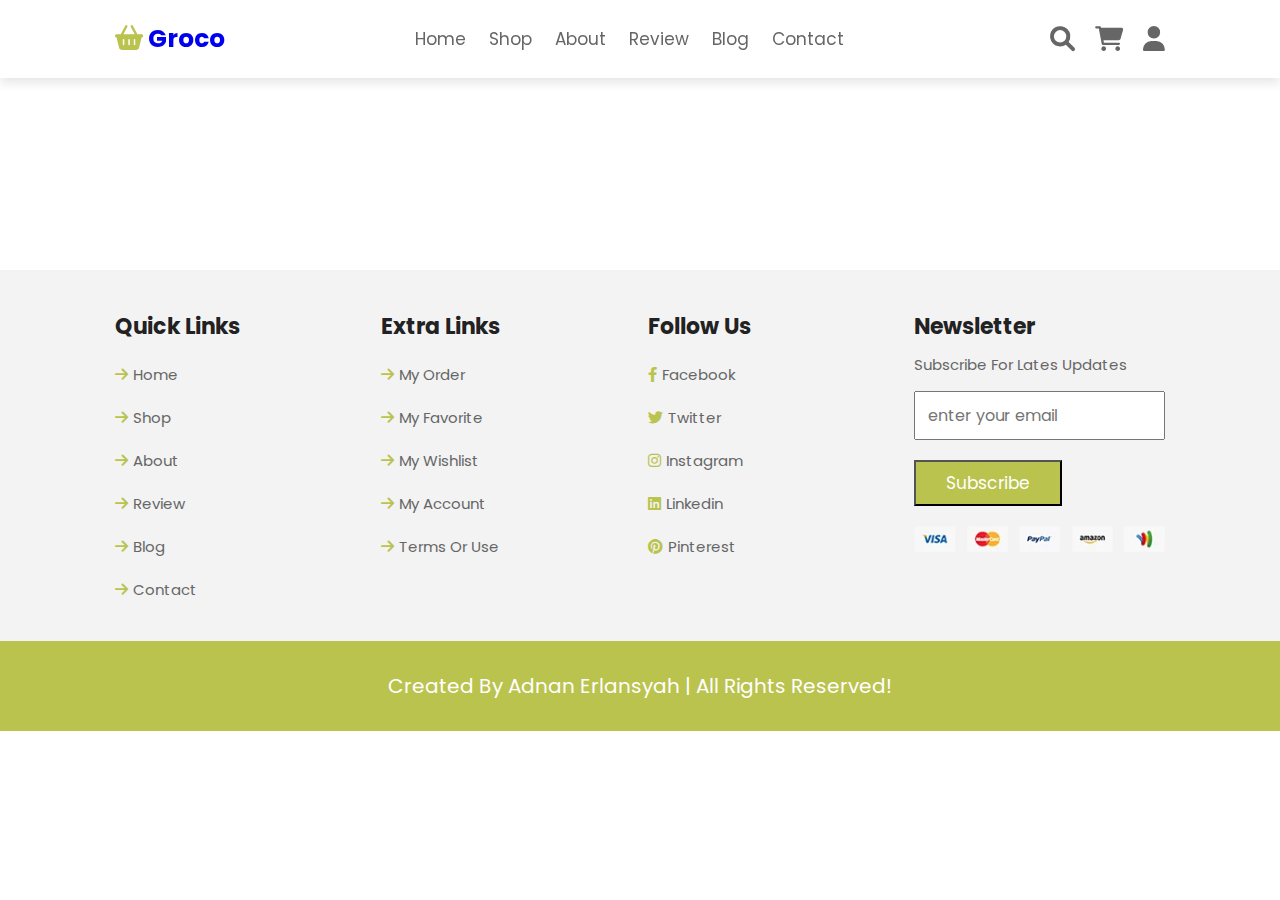
==== foodwebsite2/about.html @ fff57b1a "two themes of webfood" ====
<!DOCTYPE html>
<html lang="en">
<head>
	<meta charset="UTF-8">
	<meta name="viewport" content="width=device-width, initial-scale=1.0">
	<title>about</title>

	<!-- link stylesheet -->
	<link rel="stylesheet" href="css/style.css">

	<!-- font awesome cdn link -->
	<link rel="stylesheet" href="https://cdnjs.cloudflare.com/ajax/libs/font-awesome/6.0.0-beta2/css/all.min.css">


</head>
<body>
	

<!-- header section starts -->

<header class="header">
	<a href="home.html" class="logo"><i class="fas fa-shopping-basket"></i>groco</a>

    <nav class="navbar">
    	<a href="home.html">home</a>
    	<a href="shop.html">shop</a>
    	<a href="about.html">about</a>
    	<a href="review.html">review</a>
    	<a href="blog.html">blog</a>
    	<a href="contact.html">contact</a>
    </nav>

    <div class="icons">
    	<div class="fas fa-bars" id="menu-btn"></div>
    	<div class="fas fa-search" id="search-btn"></div>
    	<div class="fas fa-shopping-cart" id="cart-btn"></div>
    	<div class="fas fa-user" id="login-btn"></div>
    </div>

    <form action="" class="search-form">
    	<input type="text" placeholder="search here..." class="search" id="search-box">
    	<label for="search-box" class="fas fa-search"></label>
    </form>

    <div class="shopping-cart">
    	<div class="box">
    		<i class="fas fa-times"></i>
    		<img src="image/cart-1.jpg" alt="">
    		<div class="content">
    			<h3>organic food</h3>
    			<span class="quantity">1</span>
    			<span class="multiply">x</span>
    			<span class="price">$18.99</span>
    		</div>
    	</div>
    	<div class="box">
    		<i class="fas fa-times"></i>
    		<img src="image/cart-2.jpg" alt="">
    		<div class="content">
    			<h3>organic food</h3>
    			<span class="quantity">1</span>
    			<span class="multiply">x</span>
    			<span class="price">$18.99</span>
    		</div>
    	</div>
    	<div class="box">
    		<i class="fas fa-times"></i>
    		<img src="image/cart-3.jpg" alt="">
    		<div class="content">
    			<h3>organic food</h3>
    			<span class="quantity">1</span>
    			<span class="multiply">x</span>
    			<span class="price">$18.99</span>
    		</div>
    	</div>
    	<h3 class="total">total : <span>56.97</span></h3>
    	<a href="#" class="btn">checkout cart</a>
    </div>

    <form action="" class="login-form">
    	<h3>login form</h3>
    	<input type="email" placeholder="enter your email" class="box">
    	<input type="password" placeholder="enter your password" class="box">
    	<div class="remember">
    		<input type="checkbox" name="" id="remember-me">
    		<label for="remember-me">remember me</label>
    	</div>
    	<input type="submit" value="login now" class="btn">
    	<p>forget password? <a href="#">click here</a></p>
    	<p>don't have an account? <a href="#">create one</a></p>
    </form>

</header>

<!-- header section ends -->











<div class="space"></div>


<!-- footer section starts  -->

<section class="footer">
	<div class="box-container">
		
  		<div class="box">
  			<h3>quick links</h3>
	    	<a href="home.html"><i class="fas fa-arrow-right"></i>home</a>
	    	<a href="shop.html"><i class="fas fa-arrow-right"></i>shop</a>
	    	<a href="about.html"><i class="fas fa-arrow-right"></i>about</a>
	    	<a href="review.html"><i class="fas fa-arrow-right"></i>review</a>
	    	<a href="blog.html"><i class="fas fa-arrow-right"></i>blog</a>
	    	<a href="contact.html"><i class="fas fa-arrow-right"></i>contact</a>
  		</div>

  		<div class="box">
  			<h3>extra links</h3>
  			<a href="#"><i class="fas fa-arrow-right"></i>my order</a>
  			<a href="#"><i class="fas fa-arrow-right"></i>my favorite</a>
  			<a href="#"><i class="fas fa-arrow-right"></i>my wishlist</a>
  			<a href="#"><i class="fas fa-arrow-right"></i>my account</a>
  			<a href="#"><i class="fas fa-arrow-right"></i>terms or use</a>
  		</div>

  		<div class="box">
  			<h3>follow us</h3>
  			<a href="#"><i class="fab fa-facebook-f"></i>facebook</a>
  			<a href="#"><i class="fab fa-twitter"></i>twitter</a>
  			<a href="#"><i class="fab fa-instagram"></i>instagram</a>
  			<a href="#"><i class="fab fa-linkedin"></i>linkedin</a>
  			<a href="#"><i class="fab fa-pinterest"></i>pinterest</a>
  		</div>

  		<div class="box">
  			<h3>newsletter</h3>
  			<p>subscribe for lates updates</p>
  			
  			<form action="">
  				<input type="email" placeholder="enter your email" name="" id="">
  				<input type="submit" value="subscribe" class="btn">
  			</form>
  			<img src="image/payment.png" class="payment" alt="">
  		</div>

  		

	</div>
</section>

<section class="credit">
	created by adnan erlansyah | all rights reserved!
</section>

<!-- footer section ends  -->

<script src="js/script.js"></script>	

</body>
</html>
---- foodwebsite2/css/style.css ----
@import url("https://fonts.googleapis.com/css2?family=Poppins:wght@200;300;400;500;600&display=swap");
* {
  margin: 0;
  padding: 0;
  font-family: 'Poppins', sans-serif;
  box-sizing: border-box;
  outline: none;
  text-decoration: none;
  text-transform: capitalize;
  transition: .2s linear; }

html {
  font-size: 62.5%;
  overflow-x: hidden;
  scroll-behavior: smooth; }

section {
  padding: 3rem 9%; }

.heading {
  background: url(../image/heading-bg.jpg) no-repeat;
  background-size: cover;
  background-position: center;
  text-align: center;
  padding-top: 12rem;
  padding-bottom: 8rem; }
  .heading h1 {
    color: #222;
    font-size: 4rem; }
  .heading p {
    padding-top: 1rem;
    font-size: 2rem;
    color: #666; }
    .heading p a {
      color: #222;
      padding-right: .5rem; }
      .heading p a:hover {
        color: #bac34e; }

.title {
  display: flex;
  align-items: center;
  font-size: 2.5rem;
  margin-bottom: 3rem;
  padding: 1.2rem 0;
  border-bottom: 0.1rem solid rgba(0, 0, 0, 0.1);
  color: #222; }
  .title span {
    color: #bac34e;
    padding-left: .5rem; }
  .title a {
    margin-left: auto;
    color: #666;
    font-size: 1.5rem; }
    .title a:hover {
      color: #bac34e; }

.btn {
  margin-top: 1rem;
  display: inline-block;
  padding: .8rem 3rem;
  background: #bac34e;
  color: #fff;
  font-size: 1.7rem;
  cursor: pointer; }
  .btn:hover {
    background: #222; }

.header {
  position: fixed;
  top: 0;
  left: 0;
  right: 0;
  z-index: 1000;
  background: #fff;
  box-shadow: 0 0.5rem 1rem rgba(0, 0, 0, 0.1);
  display: flex;
  align-items: center;
  justify-content: space-between;
  padding: 2rem 9%; }
  .header .logo {
    font-size: 2.5rem;
    font-weight: bolder; }
    .header .logo i {
      color: #bac34e;
      padding-right: .5rem; }
  .header .navbar a {
    font-size: 1.7rem;
    color: #666;
    margin: 0 1rem; }
    .header .navbar a:hover {
      color: #bac34e; }
  .header .icons div {
    font-size: 2.5rem;
    margin-left: 1.7rem;
    cursor: pointer;
    color: #666; }
    .header .icons div:hover {
      color: #bac34e; }
  .header .search-form {
    position: absolute;
    top: -115%;
    right: 2rem;
    width: 50rem;
    height: 5.5rem;
    border-radius: .5rem;
    display: flex;
    align-items: center;
    box-shadow: 0 0.5rem 1rem rgba(0, 0, 0, 0.1);
    background: #fff; }
    .header .search-form.active {
      top: 115%; }
    .header .search-form input {
      height: 100%;
      width: 100%;
      padding: 0 1.2rem;
      font-size: 1.6rem;
      color: #222;
      border: none;
      text-transform: none; }
    .header .search-form label {
      font-size: 2.5rem;
      margin-right: 1.7rem;
      cursor: pointer;
      color: #666; }
      .header .search-form label:hover {
        color: #bac34e; }
  .header .shopping-cart {
    position: absolute;
    top: 115%;
    right: -105%;
    background: #fff;
    border-radius: .5rem;
    box-shadow: 0 0.5rem 1rem rgba(0, 0, 0, 0.1);
    width: 35rem;
    padding: 2rem; }
    .header .shopping-cart.active {
      right: 2rem;
      transition: .4s linear; }
    .header .shopping-cart .box {
      display: flex;
      align-items: center;
      gap: 1.5rem;
      margin-bottom: 1.5rem;
      position: relative; }
      .header .shopping-cart .box .fa-times {
        position: absolute;
        top: 50%;
        right: 2rem;
        transform: translateY(-50%);
        font-size: 2rem;
        color: #666;
        cursor: pointer; }
        .header .shopping-cart .box .fa-times:hover {
          color: #bac34e; }
      .header .shopping-cart .box img {
        height: 10rem; }
      .header .shopping-cart .box .content h3 {
        font-size: 1.7rem;
        padding-bottom: .5rem;
        color: #222; }
      .header .shopping-cart .box .content span {
        font-size: 1.5rem;
        color: #666; }
        .header .shopping-cart .box .content span.multiply {
          margin: 0 .5rem; }
    .header .shopping-cart .total {
      color: #666;
      text-align: center;
      font-size: 2.2rem; }
      .header .shopping-cart .total span {
        color: #222; }
    .header .shopping-cart .btn {
      text-align: center;
      width: 100%; }
  .header .login-form {
    position: absolute;
    top: 115%;
    right: -105%;
    background: #fff;
    border-radius: .5rem;
    box-shadow: 0 0.5rem 1rem rgba(0, 0, 0, 0.1);
    width: 35rem;
    padding: 2rem; }
    .header .login-form.active {
      right: 2rem;
      transition: .5s linear; }
    .header .login-form h3 {
      color: #222;
      text-transform: uppercase;
      font-size: 2.2rem;
      text-align: center;
      margin-bottom: 0.7rem; }
    .header .login-form .box {
      margin: .7rem 0;
      border: 0.1rem solid rgba(0, 0, 0, 0.1);
      padding: 1rem 1.2rem;
      font-size: 1.5rem;
      color: #222;
      text-transform: none;
      width: 100%; }
    .header .login-form .remember {
      display: flex;
      align-items: center;
      gap: .5rem;
      margin: .7rem 0; }
      .header .login-form .remember label {
        font-size: 1.5rem;
        color: #666;
        cursor: pointer; }
    .header .login-form .btn {
      margin: 1rem 0;
      width: 100%;
      text-align: center; }
    .header .login-form p {
      color: #666;
      padding-top: .7rem;
      font-size: 1.4rem; }
      .header .login-form p a {
        color: #bac34e; }
        .header .login-form p a:hover {
          text-decoration: underline; }

#menu-btn {
  display: none; }

@keyframes fadeLeft {
  0% {
    transform: translateX(-5rem);
    opacity: 0; } }
@keyframes fadeUp {
  0% {
    transform: scale(0.5);
    opacity: 0; } }
.home {
  padding-top: 14rem;
  background: url(../image/home-bg.jpg) no-repeat;
  background-size: cover;
  background-position: center;
  position: relative; }
  .home .slides-container .slide {
    display: flex;
    align-items: center;
    flex-wrap: wrap;
    gap: 1.5rem;
    display: none; }
    .home .slides-container .slide.active {
      display: flex; }
    .home .slides-container .slide .content {
      flex: 1 1 40rem;
      animation: fadeLeft .4s linear .4s backwards; }
      .home .slides-container .slide .content span {
        color: #666;
        font-size: 2.5rem; }
      .home .slides-container .slide .content h3 {
        font-size: 6rem;
        color: #222;
        padding: .5rem 0; }
    .home .slides-container .slide .image {
      flex: 1 1 40rem;
      margin: 3rem 0; }
      .home .slides-container .slide .image img {
        width: 100%;
        animation: fadeUp .4s  linear; }
  .home #next-slide,
  .home #prev-slide {
    position: absolute;
    top: 50%;
    transform: translateY(-50%);
    height: 5rem;
    width: 5rem;
    line-height: 5rem;
    box-shadow: 0 0.5rem 1rem rgba(0, 0, 0, 0.1);
    text-align: center;
    background: #fff;
    font-size: 3rem;
    cursor: pointer; }
    .home #next-slide:hover,
    .home #prev-slide:hover {
      background: #bac34e;
      color: #fff; }
  .home #prev-slide {
    left: 2rem; }
  .home #next-slide {
    right: 2rem; }

.banner-container {
  display: grid;
  grid-template-columns: repeat(auto-fit, minmax(32rem, 1fr));
  gap: 1.5rem; }
  .banner-container .banner {
    position: relative;
    height: 25rem;
    overflow: hidden; }
    .banner-container .banner:hover img {
      transform: scale(1.2); }
    .banner-container .banner img {
      height: 100%;
      width: 100%;
      object-fit: cover; }
    .banner-container .banner .content {
      position: absolute;
      top: 50%;
      left: 2rem;
      transform: translateY(-50%); }
    .banner-container .banner span {
      color: #666;
      font-size: 1.5rem; }
    .banner-container .banner h3 {
      font-size: 2em;
      padding-top: .5rem;
      color: #222; }
    .banner-container .banner .btn {
      padding: .8rem 2.5rem; }

.category .box-container {
  display: grid;
  grid-template-columns: repeat(auto-fit, minmax(16rem, 1fr));
  gap: 1.5rem;
  padding: 4rem 0; }
  .category .box-container .box {
    text-align: center; }
    .category .box-container .box img {
      height: 15rem; }
    .category .box-container .box h3 {
      font-size: 2rem;
      margin: 1rem 0;
      color: #666; }
    .category .box-container .box:hover h3 {
      color: #bac34e; }

.products .box-container {
  display: grid;
  grid-template-columns: repeat(auto-fit, minmax(30rem, 1fr));
  gap: 1.5rem; }
  .products .box-container .box {
    position: relative;
    background: #f3f3f3;
    text-align: center;
    overflow: hidden; }
    .products .box-container .box:hover .icons {
      top: 0; }
    .products .box-container .box .icons {
      position: absolute;
      top: -105%;
      left: 0;
      height: 30rem;
      width: 100%;
      display: flex;
      align-items: center;
      justify-content: center;
      background: rgba(243, 243, 243, 0.8);
      gap: 1rem; }
      .products .box-container .box .icons a {
        font-size: 2rem;
        height: 5rem;
        width: 5rem;
        line-height: 5rem;
        background: #fff;
        color: #666;
        box-shadow: 0 0.5rem 1rem rgba(0, 0, 0, 0.1); }
        .products .box-container .box .icons a:hover {
          background: #bac34e;
          color: #fff; }
    .products .box-container .box .image {
      height: 30rem;
      width: 100%;
      overflow: hidden; }
      .products .box-container .box .image img {
        height: 100%;
        width: 100%;
        object-fit: cover; }
    .products .box-container .box .content {
      padding: 1.5rem; }
      .products .box-container .box .content h3 {
        font-size: 2rem;
        color: #222; }
      .products .box-container .box .content .price {
        font-size: 2rem;
        color: #222;
        padding: 1rem 0; }
      .products .box-container .box .content .stars i {
        font-size: 1.7rem;
        color: #bac34e; }

.space {
  min-height: 30vh; }

.footer {
  background: #f3f3f3; }
  .footer .box-container {
    display: grid;
    grid-template-columns: repeat(auto-fit, minmax(25rem, 1fr));
    gap: 1.5rem; }
    .footer .box-container .box h3 {
      font-size: 2.2rem;
      color: #222;
      padding: 1rem 0; }
    .footer .box-container .box p {
      font-size: 1.5rem;
      color: #666;
      padding-bottom: .5rem; }
    .footer .box-container .box a {
      font-size: 1.5rem;
      color: #666;
      padding: 1rem 0;
      display: block; }
      .footer .box-container .box a:hover {
        color: #bac34e; }
        .footer .box-container .box a:hover i {
          padding-right: 2rem; }
      .footer .box-container .box a i {
        padding-right: .5rem;
        color: #bac34e; }
    .footer .box-container .box form input[type="email"] {
      width: 100%;
      padding: 1rem 1.2rem;
      font-size: 1.6rem;
      color: #222;
      margin: 1rem 0;
      text-transform: none; }
    .footer .box-container .box .payment {
      width: 100%;
      margin-top: 2rem; }

.credit {
  text-align: center;
  background: #bac34e;
  color: #fff;
  font-size: 2rem; }

@media (max-width: 991px) {
  html {
    font-size: 55%; }

  .header {
    padding: 2rem; }

  section {
    padding: 3rem 2rem; }

  .home #next-slide,
  .home #prev-slide {
    transform: translateY(0);
    top: 88%; }

  .home #prev-slide {
    left: auto;
    right: 8rem; } }
@media (max-width: 768px) {
  #menu-btn {
    display: inline-block; }

  .header .search-form {
    width: 100%;
    right: 0;
    border-radius: 0; }
    .header .search-form.active {
      top: 99%;
      border-top: 0.1rem solid rgba(0, 0, 0, 0.1);
      border-bottom: 0.1rem solid rgba(0, 0, 0, 0.1); }
  .header .navbar {
    position: absolute;
    top: 99%;
    left: 0;
    right: 0;
    background: #fff;
    border-top: 0.1rem solid rgba(0, 0, 0, 0.1);
    border-bottom: 0.1rem solid rgba(0, 0, 0, 0.1);
    clip-path: polygon(0 0, 100% 0, 100% 0, 0 0); }
    .header .navbar.active {
      clip-path: polygon(0 0, 100% 0, 100% 100%, 0% 100%); }
    .header .navbar a {
      margin: 1.5rem;
      padding: 1.5rem;
      background: #f3f3f3;
      font-size: 2rem;
      display: block; } }
@media (max-width: 450px) {
  html {
    font-size: 55%; }

  .home .slides-container .slide .content h3 {
    font-size: 5rem; } }

/*# sourceMappingURL=style.css.map */
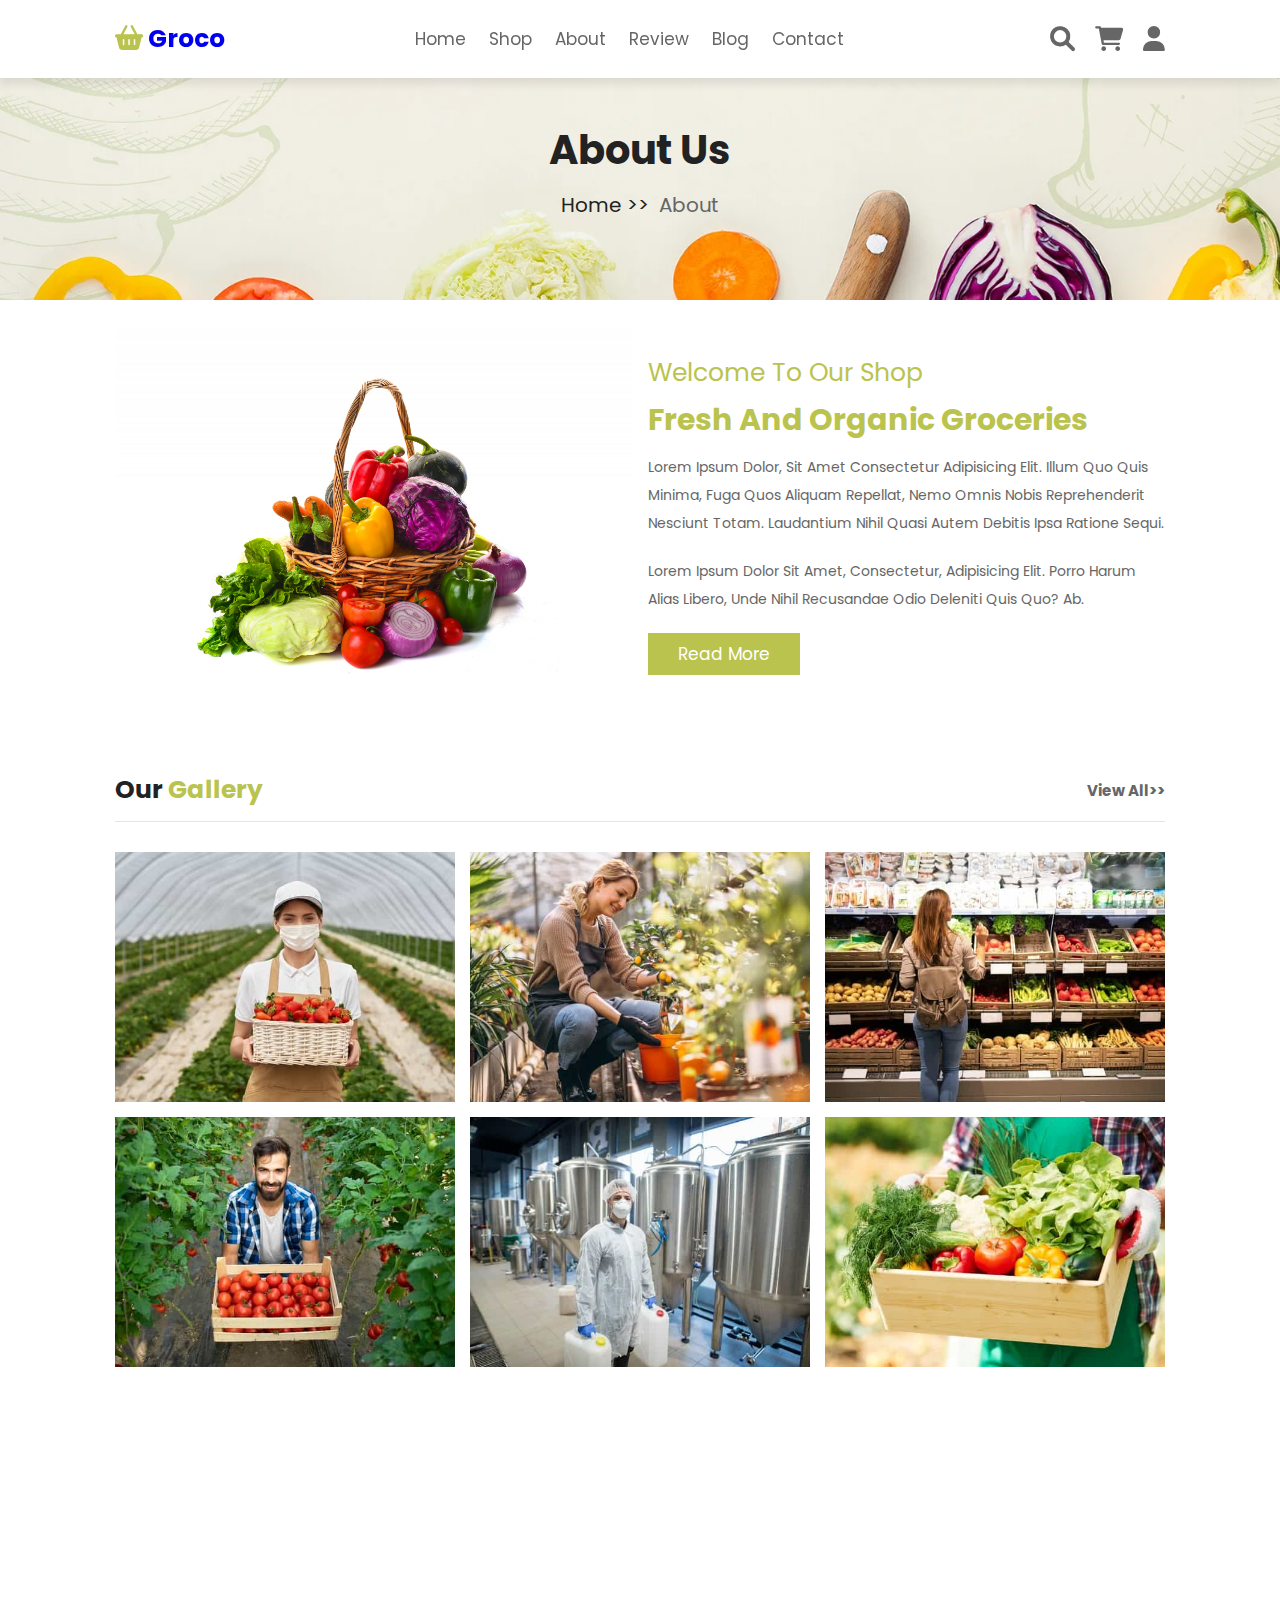
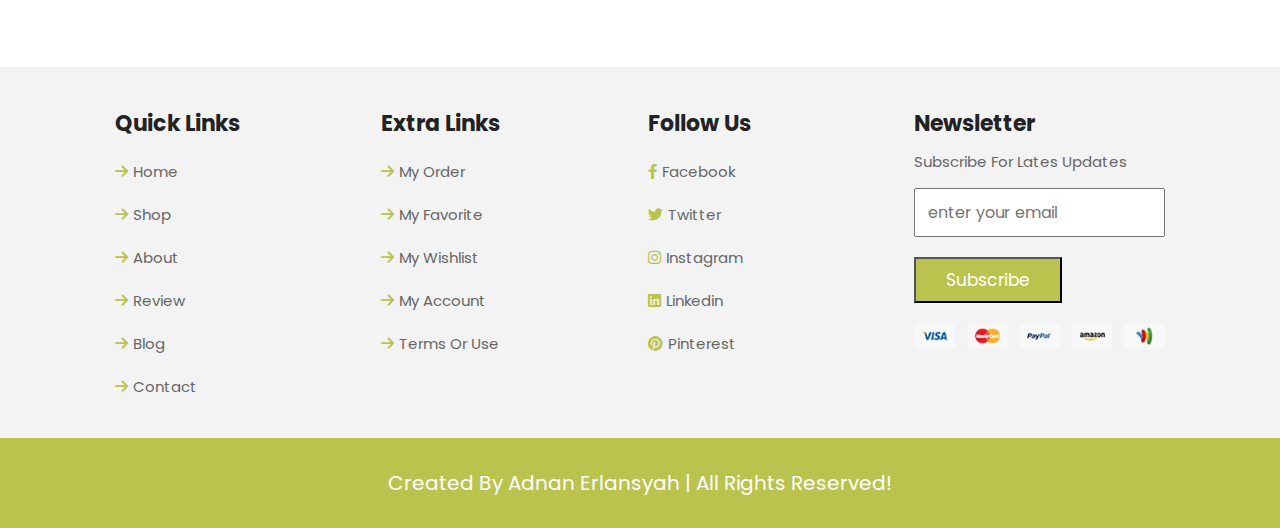
==== commit 8f9e6468: "update" ====
--- a/foodwebsite2/about.html
+++ b/foodwebsite2/about.html
@@ -1,168 +1,254 @@
-<!DOCTYPE html>
-<html lang="en">
-<head>
-	<meta charset="UTF-8">
-	<meta name="viewport" content="width=device-width, initial-scale=1.0">
-	<title>about</title>
-
-	<!-- link stylesheet -->
-	<link rel="stylesheet" href="css/style.css">
-
-	<!-- font awesome cdn link -->
-	<link rel="stylesheet" href="https://cdnjs.cloudflare.com/ajax/libs/font-awesome/6.0.0-beta2/css/all.min.css">
-
-
-</head>
-<body>
-	
-
-<!-- header section starts -->
-
-<header class="header">
-	<a href="home.html" class="logo"><i class="fas fa-shopping-basket"></i>groco</a>
-
-    <nav class="navbar">
-    	<a href="home.html">home</a>
-    	<a href="shop.html">shop</a>
-    	<a href="about.html">about</a>
-    	<a href="review.html">review</a>
-    	<a href="blog.html">blog</a>
-    	<a href="contact.html">contact</a>
-    </nav>
-
-    <div class="icons">
-    	<div class="fas fa-bars" id="menu-btn"></div>
-    	<div class="fas fa-search" id="search-btn"></div>
-    	<div class="fas fa-shopping-cart" id="cart-btn"></div>
-    	<div class="fas fa-user" id="login-btn"></div>
-    </div>
-
-    <form action="" class="search-form">
-    	<input type="text" placeholder="search here..." class="search" id="search-box">
-    	<label for="search-box" class="fas fa-search"></label>
-    </form>
-
-    <div class="shopping-cart">
-    	<div class="box">
-    		<i class="fas fa-times"></i>
-    		<img src="image/cart-1.jpg" alt="">
-    		<div class="content">
-    			<h3>organic food</h3>
-    			<span class="quantity">1</span>
-    			<span class="multiply">x</span>
-    			<span class="price">$18.99</span>
-    		</div>
-    	</div>
-    	<div class="box">
-    		<i class="fas fa-times"></i>
-    		<img src="image/cart-2.jpg" alt="">
-    		<div class="content">
-    			<h3>organic food</h3>
-    			<span class="quantity">1</span>
-    			<span class="multiply">x</span>
-    			<span class="price">$18.99</span>
-    		</div>
-    	</div>
-    	<div class="box">
-    		<i class="fas fa-times"></i>
-    		<img src="image/cart-3.jpg" alt="">
-    		<div class="content">
-    			<h3>organic food</h3>
-    			<span class="quantity">1</span>
-    			<span class="multiply">x</span>
-    			<span class="price">$18.99</span>
-    		</div>
-    	</div>
-    	<h3 class="total">total : <span>56.97</span></h3>
-    	<a href="#" class="btn">checkout cart</a>
-    </div>
-
-    <form action="" class="login-form">
-    	<h3>login form</h3>
-    	<input type="email" placeholder="enter your email" class="box">
-    	<input type="password" placeholder="enter your password" class="box">
-    	<div class="remember">
-    		<input type="checkbox" name="" id="remember-me">
-    		<label for="remember-me">remember me</label>
-    	</div>
-    	<input type="submit" value="login now" class="btn">
-    	<p>forget password? <a href="#">click here</a></p>
-    	<p>don't have an account? <a href="#">create one</a></p>
-    </form>
-
-</header>
-
-<!-- header section ends -->
-
-
-
-
-
-
-
-
-
-
-
-<div class="space"></div>
-
-
-<!-- footer section starts  -->
-
-<section class="footer">
-	<div class="box-container">
-		
-  		<div class="box">
-  			<h3>quick links</h3>
-	    	<a href="home.html"><i class="fas fa-arrow-right"></i>home</a>
-	    	<a href="shop.html"><i class="fas fa-arrow-right"></i>shop</a>
-	    	<a href="about.html"><i class="fas fa-arrow-right"></i>about</a>
-	    	<a href="review.html"><i class="fas fa-arrow-right"></i>review</a>
-	    	<a href="blog.html"><i class="fas fa-arrow-right"></i>blog</a>
-	    	<a href="contact.html"><i class="fas fa-arrow-right"></i>contact</a>
-  		</div>
-
-  		<div class="box">
-  			<h3>extra links</h3>
-  			<a href="#"><i class="fas fa-arrow-right"></i>my order</a>
-  			<a href="#"><i class="fas fa-arrow-right"></i>my favorite</a>
-  			<a href="#"><i class="fas fa-arrow-right"></i>my wishlist</a>
-  			<a href="#"><i class="fas fa-arrow-right"></i>my account</a>
-  			<a href="#"><i class="fas fa-arrow-right"></i>terms or use</a>
-  		</div>
-
-  		<div class="box">
-  			<h3>follow us</h3>
-  			<a href="#"><i class="fab fa-facebook-f"></i>facebook</a>
-  			<a href="#"><i class="fab fa-twitter"></i>twitter</a>
-  			<a href="#"><i class="fab fa-instagram"></i>instagram</a>
-  			<a href="#"><i class="fab fa-linkedin"></i>linkedin</a>
-  			<a href="#"><i class="fab fa-pinterest"></i>pinterest</a>
-  		</div>
-
-  		<div class="box">
-  			<h3>newsletter</h3>
-  			<p>subscribe for lates updates</p>
-  			
-  			<form action="">
-  				<input type="email" placeholder="enter your email" name="" id="">
-  				<input type="submit" value="subscribe" class="btn">
-  			</form>
-  			<img src="image/payment.png" class="payment" alt="">
-  		</div>
-
-  		
-
-	</div>
-</section>
-
-<section class="credit">
-	created by adnan erlansyah | all rights reserved!
-</section>
-
-<!-- footer section ends  -->
-
-<script src="js/script.js"></script>	
-
-</body>
+<!DOCTYPE html>
+<html lang="en">
+<head>
+	<meta charset="UTF-8">
+	<meta name="viewport" content="width=device-width, initial-scale=1.0">
+	<title>about</title>
+
+	<!-- link stylesheet -->
+	<link rel="stylesheet" href="css/style.css">
+
+	<!-- font awesome cdn link -->
+	<link rel="stylesheet" href="https://cdnjs.cloudflare.com/ajax/libs/font-awesome/6.0.0-beta2/css/all.min.css">
+
+
+</head>
+<body>
+	
+
+<!-- header section starts -->
+
+<header class="header">
+	<a href="home.html" class="logo"><i class="fas fa-shopping-basket"></i>groco</a>
+
+    <nav class="navbar">
+    	<a href="home.html">home</a>
+    	<a href="shop.html">shop</a>
+    	<a href="about.html">about</a>
+    	<a href="review.html">review</a>
+    	<a href="blog.html">blog</a>
+    	<a href="contact.html">contact</a>
+    </nav>
+
+    <div class="icons">
+    	<div class="fas fa-bars" id="menu-btn"></div>
+    	<div class="fas fa-search" id="search-btn"></div>
+    	<div class="fas fa-shopping-cart" id="cart-btn"></div>
+    	<div class="fas fa-user" id="login-btn"></div>
+    </div>
+
+    <form action="" class="search-form">
+    	<input type="text" placeholder="search here..." class="search" id="search-box">
+    	<label for="search-box" class="fas fa-search"></label>
+    </form>
+
+    <div class="shopping-cart">
+    	<div class="box">
+    		<i class="fas fa-times"></i>
+    		<img src="image/cart-1.jpg" alt="">
+    		<div class="content">
+    			<h3>organic food</h3>
+    			<span class="quantity">1</span>
+    			<span class="multiply">x</span>
+    			<span class="price">$18.99</span>
+    		</div>
+    	</div>
+    	<div class="box">
+    		<i class="fas fa-times"></i>
+    		<img src="image/cart-2.jpg" alt="">
+    		<div class="content">
+    			<h3>organic food</h3>
+    			<span class="quantity">1</span>
+    			<span class="multiply">x</span>
+    			<span class="price">$18.99</span>
+    		</div>
+    	</div>
+    	<div class="box">
+    		<i class="fas fa-times"></i>
+    		<img src="image/cart-3.jpg" alt="">
+    		<div class="content">
+    			<h3>organic food</h3>
+    			<span class="quantity">1</span>
+    			<span class="multiply">x</span>
+    			<span class="price">$18.99</span>
+    		</div>
+    	</div>
+    	<h3 class="total">total : <span>56.97</span></h3>
+    	<a href="#" class="btn">checkout cart</a>
+    </div>
+
+    <form action="" class="login-form">
+    	<h3>login form</h3>
+    	<input type="email" placeholder="enter your email" class="box">
+    	<input type="password" placeholder="enter your password" class="box">
+    	<div class="remember">
+    		<input type="checkbox" name="" id="remember-me">
+    		<label for="remember-me">remember me</label>
+    	</div>
+    	<input type="submit" value="login now" class="btn">
+    	<p>forget password? <a href="#">click here</a></p>
+    	<p>don't have an account? <a href="#">create one</a></p>
+    </form>
+
+</header>
+
+<!-- header section ends -->
+
+
+<div class="heading">
+	<h1>about us</h1>
+	<p> <a href="home.html">home >></a> about </p>
+</div>
+
+<section class="about">
+	
+	<div class="image">
+		<img src="image/about-img.jpg" alt="">
+	</div>
+
+	<div class="content">
+		<span>welcome to our shop</span>
+		<h3>fresh and organic groceries</h3>
+		<p>Lorem ipsum dolor, sit amet consectetur adipisicing elit. Illum quo quis minima, fuga quos aliquam repellat, nemo omnis nobis reprehenderit nesciunt totam. Laudantium nihil quasi autem debitis ipsa ratione sequi.</p>
+		<p>Lorem ipsum dolor sit amet, consectetur, adipisicing elit. Porro harum alias libero, unde nihil recusandae odio deleniti quis quo? Ab.</p>
+		<a href="#" class="btn">read more</a>
+	</div>
+
+</section>
+
+<section class="gallery">
+	
+	<h1 class="title">our<span>gallery</span><a href="#">view all>></a></h1>
+
+	<div class="box-container">
+
+		<div class="box">
+			<img src="image/gallery-img-1.jpg" alt="">
+			<div class="icons">
+				<a href="#" class="fas fa-eye"></a>
+				<a href="#" class="fas fa-heart"></a>
+				<a href="#" class="fas fa-share-alt"></a>
+			</div>
+		</div>
+
+		<div class="box">
+			<img src="image/gallery-img-2.jpg" alt="">
+			<div class="icons">
+				<a href="#" class="fas fa-eye"></a>
+				<a href="#" class="fas fa-heart"></a>
+				<a href="#" class="fas fa-share-alt"></a>
+			</div>
+		</div>
+
+		<div class="box">
+			<img src="image/gallery-img-3.jpg" alt="">
+			<div class="icons">
+				<a href="#" class="fas fa-eye"></a>
+				<a href="#" class="fas fa-heart"></a>
+				<a href="#" class="fas fa-share-alt"></a>
+			</div>
+		</div>
+
+		<div class="box">
+			<img src="image/gallery-img-4.jpg" alt="">
+			<div class="icons">
+				<a href="#" class="fas fa-eye"></a>
+				<a href="#" class="fas fa-heart"></a>
+				<a href="#" class="fas fa-share-alt"></a>
+			</div>
+		</div>
+
+		<div class="box">
+			<img src="image/gallery-img-5.jpg" alt="">
+			<div class="icons">
+				<a href="#" class="fas fa-eye"></a>
+				<a href="#" class="fas fa-heart"></a>
+				<a href="#" class="fas fa-share-alt"></a>
+			</div>
+		</div>
+
+		<div class="box">
+			<img src="image/gallery-img-6.jpg" alt="">
+			<div class="icons">
+				<a href="#" class="fas fa-eye"></a>
+				<a href="#" class="fas fa-heart"></a>
+				<a href="#" class="fas fa-share-alt"></a>
+			</div>
+		</div>
+
+		
+
+	</div>
+
+</section>
+
+
+
+
+
+
+
+
+
+<div class="space"></div>
+
+
+<!-- footer section starts  -->
+
+<section class="footer">
+	<div class="box-container">
+		
+  		<div class="box">
+  			<h3>quick links</h3>
+	    	<a href="home.html"><i class="fas fa-arrow-right"></i>home</a>
+	    	<a href="shop.html"><i class="fas fa-arrow-right"></i>shop</a>
+	    	<a href="about.html"><i class="fas fa-arrow-right"></i>about</a>
+	    	<a href="review.html"><i class="fas fa-arrow-right"></i>review</a>
+	    	<a href="blog.html"><i class="fas fa-arrow-right"></i>blog</a>
+	    	<a href="contact.html"><i class="fas fa-arrow-right"></i>contact</a>
+  		</div>
+
+  		<div class="box">
+  			<h3>extra links</h3>
+  			<a href="#"><i class="fas fa-arrow-right"></i>my order</a>
+  			<a href="#"><i class="fas fa-arrow-right"></i>my favorite</a>
+  			<a href="#"><i class="fas fa-arrow-right"></i>my wishlist</a>
+  			<a href="#"><i class="fas fa-arrow-right"></i>my account</a>
+  			<a href="#"><i class="fas fa-arrow-right"></i>terms or use</a>
+  		</div>
+
+  		<div class="box">
+  			<h3>follow us</h3>
+  			<a href="#"><i class="fab fa-facebook-f"></i>facebook</a>
+  			<a href="#"><i class="fab fa-twitter"></i>twitter</a>
+  			<a href="#"><i class="fab fa-instagram"></i>instagram</a>
+  			<a href="#"><i class="fab fa-linkedin"></i>linkedin</a>
+  			<a href="#"><i class="fab fa-pinterest"></i>pinterest</a>
+  		</div>
+
+  		<div class="box">
+  			<h3>newsletter</h3>
+  			<p>subscribe for lates updates</p>
+  			
+  			<form action="">
+  				<input type="email" placeholder="enter your email" name="" id="">
+  				<input type="submit" value="subscribe" class="btn">
+  			</form>
+  			<img src="image/payment.png" class="payment" alt="">
+  		</div>
+
+  		
+
+	</div>
+</section>
+
+<section class="credit">
+	created by adnan erlansyah | all rights reserved!
+</section>
+
+<!-- footer section ends  -->
+
+<script src="js/script.js"></script>	
+
+</body>
 </html>--- a/foodwebsite2/css/style.css
+++ b/foodwebsite2/css/style.css
@@ -1,486 +1,697 @@
-@import url("https://fonts.googleapis.com/css2?family=Poppins:wght@200;300;400;500;600&display=swap");
-* {
-  margin: 0;
-  padding: 0;
-  font-family: 'Poppins', sans-serif;
-  box-sizing: border-box;
-  outline: none;
-  text-decoration: none;
-  text-transform: capitalize;
-  transition: .2s linear; }
-
-html {
-  font-size: 62.5%;
-  overflow-x: hidden;
-  scroll-behavior: smooth; }
-
-section {
-  padding: 3rem 9%; }
-
-.heading {
-  background: url(../image/heading-bg.jpg) no-repeat;
-  background-size: cover;
-  background-position: center;
-  text-align: center;
-  padding-top: 12rem;
-  padding-bottom: 8rem; }
-  .heading h1 {
-    color: #222;
-    font-size: 4rem; }
-  .heading p {
-    padding-top: 1rem;
-    font-size: 2rem;
-    color: #666; }
-    .heading p a {
-      color: #222;
-      padding-right: .5rem; }
-      .heading p a:hover {
-        color: #bac34e; }
-
-.title {
-  display: flex;
-  align-items: center;
-  font-size: 2.5rem;
-  margin-bottom: 3rem;
-  padding: 1.2rem 0;
-  border-bottom: 0.1rem solid rgba(0, 0, 0, 0.1);
-  color: #222; }
-  .title span {
-    color: #bac34e;
-    padding-left: .5rem; }
-  .title a {
-    margin-left: auto;
-    color: #666;
-    font-size: 1.5rem; }
-    .title a:hover {
-      color: #bac34e; }
-
-.btn {
-  margin-top: 1rem;
-  display: inline-block;
-  padding: .8rem 3rem;
-  background: #bac34e;
-  color: #fff;
-  font-size: 1.7rem;
-  cursor: pointer; }
-  .btn:hover {
-    background: #222; }
-
-.header {
-  position: fixed;
-  top: 0;
-  left: 0;
-  right: 0;
-  z-index: 1000;
-  background: #fff;
-  box-shadow: 0 0.5rem 1rem rgba(0, 0, 0, 0.1);
-  display: flex;
-  align-items: center;
-  justify-content: space-between;
-  padding: 2rem 9%; }
-  .header .logo {
-    font-size: 2.5rem;
-    font-weight: bolder; }
-    .header .logo i {
-      color: #bac34e;
-      padding-right: .5rem; }
-  .header .navbar a {
-    font-size: 1.7rem;
-    color: #666;
-    margin: 0 1rem; }
-    .header .navbar a:hover {
-      color: #bac34e; }
-  .header .icons div {
-    font-size: 2.5rem;
-    margin-left: 1.7rem;
-    cursor: pointer;
-    color: #666; }
-    .header .icons div:hover {
-      color: #bac34e; }
-  .header .search-form {
-    position: absolute;
-    top: -115%;
-    right: 2rem;
-    width: 50rem;
-    height: 5.5rem;
-    border-radius: .5rem;
-    display: flex;
-    align-items: center;
-    box-shadow: 0 0.5rem 1rem rgba(0, 0, 0, 0.1);
-    background: #fff; }
-    .header .search-form.active {
-      top: 115%; }
-    .header .search-form input {
-      height: 100%;
-      width: 100%;
-      padding: 0 1.2rem;
-      font-size: 1.6rem;
-      color: #222;
-      border: none;
-      text-transform: none; }
-    .header .search-form label {
-      font-size: 2.5rem;
-      margin-right: 1.7rem;
-      cursor: pointer;
-      color: #666; }
-      .header .search-form label:hover {
-        color: #bac34e; }
-  .header .shopping-cart {
-    position: absolute;
-    top: 115%;
-    right: -105%;
-    background: #fff;
-    border-radius: .5rem;
-    box-shadow: 0 0.5rem 1rem rgba(0, 0, 0, 0.1);
-    width: 35rem;
-    padding: 2rem; }
-    .header .shopping-cart.active {
-      right: 2rem;
-      transition: .4s linear; }
-    .header .shopping-cart .box {
-      display: flex;
-      align-items: center;
-      gap: 1.5rem;
-      margin-bottom: 1.5rem;
-      position: relative; }
-      .header .shopping-cart .box .fa-times {
-        position: absolute;
-        top: 50%;
-        right: 2rem;
-        transform: translateY(-50%);
-        font-size: 2rem;
-        color: #666;
-        cursor: pointer; }
-        .header .shopping-cart .box .fa-times:hover {
-          color: #bac34e; }
-      .header .shopping-cart .box img {
-        height: 10rem; }
-      .header .shopping-cart .box .content h3 {
-        font-size: 1.7rem;
-        padding-bottom: .5rem;
-        color: #222; }
-      .header .shopping-cart .box .content span {
-        font-size: 1.5rem;
-        color: #666; }
-        .header .shopping-cart .box .content span.multiply {
-          margin: 0 .5rem; }
-    .header .shopping-cart .total {
-      color: #666;
-      text-align: center;
-      font-size: 2.2rem; }
-      .header .shopping-cart .total span {
-        color: #222; }
-    .header .shopping-cart .btn {
-      text-align: center;
-      width: 100%; }
-  .header .login-form {
-    position: absolute;
-    top: 115%;
-    right: -105%;
-    background: #fff;
-    border-radius: .5rem;
-    box-shadow: 0 0.5rem 1rem rgba(0, 0, 0, 0.1);
-    width: 35rem;
-    padding: 2rem; }
-    .header .login-form.active {
-      right: 2rem;
-      transition: .5s linear; }
-    .header .login-form h3 {
-      color: #222;
-      text-transform: uppercase;
-      font-size: 2.2rem;
-      text-align: center;
-      margin-bottom: 0.7rem; }
-    .header .login-form .box {
-      margin: .7rem 0;
-      border: 0.1rem solid rgba(0, 0, 0, 0.1);
-      padding: 1rem 1.2rem;
-      font-size: 1.5rem;
-      color: #222;
-      text-transform: none;
-      width: 100%; }
-    .header .login-form .remember {
-      display: flex;
-      align-items: center;
-      gap: .5rem;
-      margin: .7rem 0; }
-      .header .login-form .remember label {
-        font-size: 1.5rem;
-        color: #666;
-        cursor: pointer; }
-    .header .login-form .btn {
-      margin: 1rem 0;
-      width: 100%;
-      text-align: center; }
-    .header .login-form p {
-      color: #666;
-      padding-top: .7rem;
-      font-size: 1.4rem; }
-      .header .login-form p a {
-        color: #bac34e; }
-        .header .login-form p a:hover {
-          text-decoration: underline; }
-
-#menu-btn {
-  display: none; }
-
-@keyframes fadeLeft {
-  0% {
-    transform: translateX(-5rem);
-    opacity: 0; } }
-@keyframes fadeUp {
-  0% {
-    transform: scale(0.5);
-    opacity: 0; } }
-.home {
-  padding-top: 14rem;
-  background: url(../image/home-bg.jpg) no-repeat;
-  background-size: cover;
-  background-position: center;
-  position: relative; }
-  .home .slides-container .slide {
-    display: flex;
-    align-items: center;
-    flex-wrap: wrap;
-    gap: 1.5rem;
-    display: none; }
-    .home .slides-container .slide.active {
-      display: flex; }
-    .home .slides-container .slide .content {
-      flex: 1 1 40rem;
-      animation: fadeLeft .4s linear .4s backwards; }
-      .home .slides-container .slide .content span {
-        color: #666;
-        font-size: 2.5rem; }
-      .home .slides-container .slide .content h3 {
-        font-size: 6rem;
-        color: #222;
-        padding: .5rem 0; }
-    .home .slides-container .slide .image {
-      flex: 1 1 40rem;
-      margin: 3rem 0; }
-      .home .slides-container .slide .image img {
-        width: 100%;
-        animation: fadeUp .4s  linear; }
-  .home #next-slide,
-  .home #prev-slide {
-    position: absolute;
-    top: 50%;
-    transform: translateY(-50%);
-    height: 5rem;
-    width: 5rem;
-    line-height: 5rem;
-    box-shadow: 0 0.5rem 1rem rgba(0, 0, 0, 0.1);
-    text-align: center;
-    background: #fff;
-    font-size: 3rem;
-    cursor: pointer; }
-    .home #next-slide:hover,
-    .home #prev-slide:hover {
-      background: #bac34e;
-      color: #fff; }
-  .home #prev-slide {
-    left: 2rem; }
-  .home #next-slide {
-    right: 2rem; }
-
-.banner-container {
-  display: grid;
-  grid-template-columns: repeat(auto-fit, minmax(32rem, 1fr));
-  gap: 1.5rem; }
-  .banner-container .banner {
-    position: relative;
-    height: 25rem;
-    overflow: hidden; }
-    .banner-container .banner:hover img {
-      transform: scale(1.2); }
-    .banner-container .banner img {
-      height: 100%;
-      width: 100%;
-      object-fit: cover; }
-    .banner-container .banner .content {
-      position: absolute;
-      top: 50%;
-      left: 2rem;
-      transform: translateY(-50%); }
-    .banner-container .banner span {
-      color: #666;
-      font-size: 1.5rem; }
-    .banner-container .banner h3 {
-      font-size: 2em;
-      padding-top: .5rem;
-      color: #222; }
-    .banner-container .banner .btn {
-      padding: .8rem 2.5rem; }
-
-.category .box-container {
-  display: grid;
-  grid-template-columns: repeat(auto-fit, minmax(16rem, 1fr));
-  gap: 1.5rem;
-  padding: 4rem 0; }
-  .category .box-container .box {
-    text-align: center; }
-    .category .box-container .box img {
-      height: 15rem; }
-    .category .box-container .box h3 {
-      font-size: 2rem;
-      margin: 1rem 0;
-      color: #666; }
-    .category .box-container .box:hover h3 {
-      color: #bac34e; }
-
-.products .box-container {
-  display: grid;
-  grid-template-columns: repeat(auto-fit, minmax(30rem, 1fr));
-  gap: 1.5rem; }
-  .products .box-container .box {
-    position: relative;
-    background: #f3f3f3;
-    text-align: center;
-    overflow: hidden; }
-    .products .box-container .box:hover .icons {
-      top: 0; }
-    .products .box-container .box .icons {
-      position: absolute;
-      top: -105%;
-      left: 0;
-      height: 30rem;
-      width: 100%;
-      display: flex;
-      align-items: center;
-      justify-content: center;
-      background: rgba(243, 243, 243, 0.8);
-      gap: 1rem; }
-      .products .box-container .box .icons a {
-        font-size: 2rem;
-        height: 5rem;
-        width: 5rem;
-        line-height: 5rem;
-        background: #fff;
-        color: #666;
-        box-shadow: 0 0.5rem 1rem rgba(0, 0, 0, 0.1); }
-        .products .box-container .box .icons a:hover {
-          background: #bac34e;
-          color: #fff; }
-    .products .box-container .box .image {
-      height: 30rem;
-      width: 100%;
-      overflow: hidden; }
-      .products .box-container .box .image img {
-        height: 100%;
-        width: 100%;
-        object-fit: cover; }
-    .products .box-container .box .content {
-      padding: 1.5rem; }
-      .products .box-container .box .content h3 {
-        font-size: 2rem;
-        color: #222; }
-      .products .box-container .box .content .price {
-        font-size: 2rem;
-        color: #222;
-        padding: 1rem 0; }
-      .products .box-container .box .content .stars i {
-        font-size: 1.7rem;
-        color: #bac34e; }
-
-.space {
-  min-height: 30vh; }
-
-.footer {
-  background: #f3f3f3; }
-  .footer .box-container {
-    display: grid;
-    grid-template-columns: repeat(auto-fit, minmax(25rem, 1fr));
-    gap: 1.5rem; }
-    .footer .box-container .box h3 {
-      font-size: 2.2rem;
-      color: #222;
-      padding: 1rem 0; }
-    .footer .box-container .box p {
-      font-size: 1.5rem;
-      color: #666;
-      padding-bottom: .5rem; }
-    .footer .box-container .box a {
-      font-size: 1.5rem;
-      color: #666;
-      padding: 1rem 0;
-      display: block; }
-      .footer .box-container .box a:hover {
-        color: #bac34e; }
-        .footer .box-container .box a:hover i {
-          padding-right: 2rem; }
-      .footer .box-container .box a i {
-        padding-right: .5rem;
-        color: #bac34e; }
-    .footer .box-container .box form input[type="email"] {
-      width: 100%;
-      padding: 1rem 1.2rem;
-      font-size: 1.6rem;
-      color: #222;
-      margin: 1rem 0;
-      text-transform: none; }
-    .footer .box-container .box .payment {
-      width: 100%;
-      margin-top: 2rem; }
-
-.credit {
-  text-align: center;
-  background: #bac34e;
-  color: #fff;
-  font-size: 2rem; }
-
-@media (max-width: 991px) {
-  html {
-    font-size: 55%; }
-
-  .header {
-    padding: 2rem; }
-
-  section {
-    padding: 3rem 2rem; }
-
-  .home #next-slide,
-  .home #prev-slide {
-    transform: translateY(0);
-    top: 88%; }
-
-  .home #prev-slide {
-    left: auto;
-    right: 8rem; } }
-@media (max-width: 768px) {
-  #menu-btn {
-    display: inline-block; }
-
-  .header .search-form {
-    width: 100%;
-    right: 0;
-    border-radius: 0; }
-    .header .search-form.active {
-      top: 99%;
-      border-top: 0.1rem solid rgba(0, 0, 0, 0.1);
-      border-bottom: 0.1rem solid rgba(0, 0, 0, 0.1); }
-  .header .navbar {
-    position: absolute;
-    top: 99%;
-    left: 0;
-    right: 0;
-    background: #fff;
-    border-top: 0.1rem solid rgba(0, 0, 0, 0.1);
-    border-bottom: 0.1rem solid rgba(0, 0, 0, 0.1);
-    clip-path: polygon(0 0, 100% 0, 100% 0, 0 0); }
-    .header .navbar.active {
-      clip-path: polygon(0 0, 100% 0, 100% 100%, 0% 100%); }
-    .header .navbar a {
-      margin: 1.5rem;
-      padding: 1.5rem;
-      background: #f3f3f3;
-      font-size: 2rem;
-      display: block; } }
-@media (max-width: 450px) {
-  html {
-    font-size: 55%; }
-
-  .home .slides-container .slide .content h3 {
-    font-size: 5rem; } }
-
-/*# sourceMappingURL=style.css.map */
+@import url("https://fonts.googleapis.com/css2?family=Poppins:wght@200;300;400;500;600&display=swap");
+* {
+  margin: 0;
+  padding: 0;
+  font-family: 'Poppins', sans-serif;
+  box-sizing: border-box;
+  outline: none;
+  text-decoration: none;
+  text-transform: capitalize;
+  transition: .2s linear; }
+
+html {
+  font-size: 62.5%;
+  overflow-x: hidden;
+  scroll-behavior: smooth; }
+
+section {
+  padding: 3rem 9%; }
+
+.heading {
+  background: url(../image/heading-bg.jpg) no-repeat;
+  background-size: cover;
+  background-position: center;
+  text-align: center;
+  padding-top: 12rem;
+  padding-bottom: 8rem; }
+  .heading h1 {
+    color: #222;
+    font-size: 4rem; }
+  .heading p {
+    padding-top: 1rem;
+    font-size: 2rem;
+    color: #666; }
+    .heading p a {
+      color: #222;
+      padding-right: .5rem; }
+      .heading p a:hover {
+        color: #bac34e; }
+
+.title {
+  display: flex;
+  align-items: center;
+  font-size: 2.5rem;
+  margin-bottom: 3rem;
+  padding: 1.2rem 0;
+  border-bottom: 0.1rem solid rgba(0, 0, 0, 0.1);
+  color: #222; }
+  .title span {
+    color: #bac34e;
+    padding-left: .5rem; }
+  .title a {
+    margin-left: auto;
+    color: #666;
+    font-size: 1.5rem; }
+    .title a:hover {
+      color: #bac34e; }
+
+.btn {
+  margin-top: 1rem;
+  display: inline-block;
+  padding: .8rem 3rem;
+  background: #bac34e;
+  color: #fff;
+  font-size: 1.7rem;
+  cursor: pointer; }
+  .btn:hover {
+    background: #222; }
+
+.header {
+  position: fixed;
+  top: 0;
+  left: 0;
+  right: 0;
+  z-index: 1000;
+  background: #fff;
+  box-shadow: 0 0.5rem 1rem rgba(0, 0, 0, 0.1);
+  display: flex;
+  align-items: center;
+  justify-content: space-between;
+  padding: 2rem 9%; }
+  .header .logo {
+    font-size: 2.5rem;
+    font-weight: bolder; }
+    .header .logo i {
+      color: #bac34e;
+      padding-right: .5rem; }
+  .header .navbar a {
+    font-size: 1.7rem;
+    color: #666;
+    margin: 0 1rem; }
+    .header .navbar a:hover {
+      color: #bac34e; }
+  .header .icons div {
+    font-size: 2.5rem;
+    margin-left: 1.7rem;
+    cursor: pointer;
+    color: #666; }
+    .header .icons div:hover {
+      color: #bac34e; }
+  .header .search-form {
+    position: absolute;
+    top: -115%;
+    right: 2rem;
+    width: 50rem;
+    height: 5.5rem;
+    border-radius: .5rem;
+    display: flex;
+    align-items: center;
+    box-shadow: 0 0.5rem 1rem rgba(0, 0, 0, 0.1);
+    background: #fff; }
+    .header .search-form.active {
+      top: 115%; }
+    .header .search-form input {
+      height: 100%;
+      width: 100%;
+      padding: 0 1.2rem;
+      font-size: 1.6rem;
+      color: #222;
+      border: none;
+      text-transform: none; }
+    .header .search-form label {
+      font-size: 2.5rem;
+      margin-right: 1.7rem;
+      cursor: pointer;
+      color: #666; }
+      .header .search-form label:hover {
+        color: #bac34e; }
+  .header .shopping-cart {
+    position: absolute;
+    top: 115%;
+    right: -105%;
+    background: #fff;
+    border-radius: .5rem;
+    box-shadow: 0 0.5rem 1rem rgba(0, 0, 0, 0.1);
+    width: 35rem;
+    padding: 2rem; }
+    .header .shopping-cart.active {
+      right: 2rem;
+      transition: .4s linear; }
+    .header .shopping-cart .box {
+      display: flex;
+      align-items: center;
+      gap: 1.5rem;
+      margin-bottom: 1.5rem;
+      position: relative; }
+      .header .shopping-cart .box .fa-times {
+        position: absolute;
+        top: 50%;
+        right: 2rem;
+        transform: translateY(-50%);
+        font-size: 2rem;
+        color: #666;
+        cursor: pointer; }
+        .header .shopping-cart .box .fa-times:hover {
+          color: #bac34e; }
+      .header .shopping-cart .box img {
+        height: 10rem; }
+      .header .shopping-cart .box .content h3 {
+        font-size: 1.7rem;
+        padding-bottom: .5rem;
+        color: #222; }
+      .header .shopping-cart .box .content span {
+        font-size: 1.5rem;
+        color: #666; }
+        .header .shopping-cart .box .content span.multiply {
+          margin: 0 .5rem; }
+    .header .shopping-cart .total {
+      color: #666;
+      text-align: center;
+      font-size: 2.2rem; }
+      .header .shopping-cart .total span {
+        color: #222; }
+    .header .shopping-cart .btn {
+      text-align: center;
+      width: 100%; }
+  .header .login-form {
+    position: absolute;
+    top: 115%;
+    right: -105%;
+    background: #fff;
+    border-radius: .5rem;
+    box-shadow: 0 0.5rem 1rem rgba(0, 0, 0, 0.1);
+    width: 35rem;
+    padding: 2rem; }
+    .header .login-form.active {
+      right: 2rem;
+      transition: .5s linear; }
+    .header .login-form h3 {
+      color: #222;
+      text-transform: uppercase;
+      font-size: 2.2rem;
+      text-align: center;
+      margin-bottom: 0.7rem; }
+    .header .login-form .box {
+      margin: .7rem 0;
+      border: 0.1rem solid rgba(0, 0, 0, 0.1);
+      padding: 1rem 1.2rem;
+      font-size: 1.5rem;
+      color: #222;
+      text-transform: none;
+      width: 100%; }
+    .header .login-form .remember {
+      display: flex;
+      align-items: center;
+      gap: .5rem;
+      margin: .7rem 0; }
+      .header .login-form .remember label {
+        font-size: 1.5rem;
+        color: #666;
+        cursor: pointer; }
+    .header .login-form .btn {
+      margin: 1rem 0;
+      width: 100%;
+      text-align: center; }
+    .header .login-form p {
+      color: #666;
+      padding-top: .7rem;
+      font-size: 1.4rem; }
+      .header .login-form p a {
+        color: #bac34e; }
+        .header .login-form p a:hover {
+          text-decoration: underline; }
+
+#menu-btn {
+  display: none; }
+
+@keyframes fadeLeft {
+  0% {
+    transform: translateX(-5rem);
+    opacity: 0; } }
+@keyframes fadeUp {
+  0% {
+    transform: scale(0.5);
+    opacity: 0; } }
+.home {
+  padding-top: 14rem;
+  background: url(../image/home-bg.jpg) no-repeat;
+  background-size: cover;
+  background-position: center;
+  position: relative; }
+  .home .slides-container .slide {
+    display: flex;
+    align-items: center;
+    flex-wrap: wrap;
+    gap: 1.5rem;
+    display: none; }
+    .home .slides-container .slide.active {
+      display: flex; }
+    .home .slides-container .slide .content {
+      flex: 1 1 40rem;
+      animation: fadeLeft .4s linear .4s backwards; }
+      .home .slides-container .slide .content span {
+        color: #666;
+        font-size: 2.5rem; }
+      .home .slides-container .slide .content h3 {
+        font-size: 6rem;
+        color: #222;
+        padding: .5rem 0; }
+    .home .slides-container .slide .image {
+      flex: 1 1 40rem;
+      margin: 3rem 0; }
+      .home .slides-container .slide .image img {
+        width: 100%;
+        animation: fadeUp .4s  linear; }
+  .home #next-slide,
+  .home #prev-slide {
+    position: absolute;
+    top: 50%;
+    transform: translateY(-50%);
+    height: 5rem;
+    width: 5rem;
+    line-height: 5rem;
+    box-shadow: 0 0.5rem 1rem rgba(0, 0, 0, 0.1);
+    text-align: center;
+    background: #fff;
+    font-size: 3rem;
+    cursor: pointer; }
+    .home #next-slide:hover,
+    .home #prev-slide:hover {
+      background: #bac34e;
+      color: #fff; }
+  .home #prev-slide {
+    left: 2rem; }
+  .home #next-slide {
+    right: 2rem; }
+
+.banner-container {
+  display: grid;
+  grid-template-columns: repeat(auto-fit, minmax(32rem, 1fr));
+  gap: 1.5rem; }
+  .banner-container .banner {
+    position: relative;
+    height: 25rem;
+    overflow: hidden; }
+    .banner-container .banner:hover img {
+      transform: scale(1.2); }
+    .banner-container .banner img {
+      height: 100%;
+      width: 100%;
+      object-fit: cover; }
+    .banner-container .banner .content {
+      position: absolute;
+      top: 50%;
+      left: 2rem;
+      transform: translateY(-50%); }
+    .banner-container .banner span {
+      color: #666;
+      font-size: 1.5rem; }
+    .banner-container .banner h3 {
+      font-size: 2em;
+      padding-top: .5rem;
+      color: #222; }
+    .banner-container .banner .btn {
+      padding: .8rem 2.5rem; }
+
+.category .box-container {
+  display: grid;
+  grid-template-columns: repeat(auto-fit, minmax(16rem, 1fr));
+  gap: 1.5rem;
+  padding: 4rem 0; }
+  .category .box-container .box {
+    text-align: center; }
+    .category .box-container .box img {
+      height: 15rem; }
+    .category .box-container .box h3 {
+      font-size: 2rem;
+      margin: 1rem 0;
+      color: #666; }
+    .category .box-container .box:hover h3 {
+      color: #bac34e; }
+
+.products .box-container {
+  display: grid;
+  grid-template-columns: repeat(auto-fit, minmax(30rem, 1fr));
+  gap: 1.5rem; }
+  .products .box-container .box {
+    position: relative;
+    background: #f3f3f3;
+    text-align: center;
+    overflow: hidden; }
+    .products .box-container .box:hover .icons {
+      top: 0; }
+    .products .box-container .box .icons {
+      position: absolute;
+      top: -105%;
+      left: 0;
+      height: 30rem;
+      width: 100%;
+      display: flex;
+      align-items: center;
+      justify-content: center;
+      background: rgba(243, 243, 243, 0.8);
+      gap: 1rem; }
+      .products .box-container .box .icons a {
+        font-size: 2rem;
+        height: 5rem;
+        width: 5rem;
+        line-height: 5rem;
+        background: #fff;
+        color: #666;
+        box-shadow: 0 0.5rem 1rem rgba(0, 0, 0, 0.1); }
+        .products .box-container .box .icons a:hover {
+          background: #bac34e;
+          color: #fff; }
+    .products .box-container .box .image {
+      height: 30rem;
+      width: 100%;
+      overflow: hidden; }
+      .products .box-container .box .image img {
+        height: 100%;
+        width: 100%;
+        object-fit: cover; }
+    .products .box-container .box .content {
+      padding: 1.5rem; }
+      .products .box-container .box .content h3 {
+        font-size: 2rem;
+        color: #222; }
+      .products .box-container .box .content .price {
+        font-size: 2rem;
+        color: #222;
+        padding: 1rem 0; }
+      .products .box-container .box .content .stars i {
+        font-size: 1.7rem;
+        color: #bac34e; }
+
+.about {
+  display: flex;
+  align-items: center;
+  flex-wrap: wrap;
+  gap: 1.5rem; }
+  .about .image {
+    flex: 1 1 40rem; }
+    .about .image img {
+      width: 100%; }
+  .about .content {
+    flex: 1 1 40rem; }
+    .about .content span {
+      color: #bac34e;
+      font-size: 2.5rem; }
+    .about .content h3 {
+      color: #bac34e;
+      font-size: 3rem;
+      padding-top: .5rem; }
+    .about .content span {
+      color: #bac34e;
+      font-size: 2.5rem; }
+    .about .content p {
+      color: #666;
+      font-size: 1.4rem;
+      line-height: 2;
+      padding: 1rem 0; }
+
+.gallery .box-container {
+  display: grid;
+  grid-template-columns: repeat(auto-fit, minmax(30rem, 1fr));
+  gap: 1.5rem; }
+  .gallery .box-container .box {
+    height: 25rem;
+    overflow: hidden;
+    position: relative; }
+    .gallery .box-container .box img {
+      height: 100%;
+      width: 100%;
+      object-fit: cover; }
+    .gallery .box-container .box:hover img {
+      transform: scale(1.2); }
+    .gallery .box-container .box:hover .icons {
+      bottom: 0; }
+    .gallery .box-container .box .icons {
+      text-align: center;
+      background: rgba(0, 0, 0, 0.7);
+      padding: 1.5rem 0;
+      position: absolute;
+      bottom: -6rem;
+      left: 0;
+      right: 0;
+      z-index: 10; }
+      .gallery .box-container .box .icons a {
+        font-size: 2.5rem;
+        color: #fff;
+        margin: 0 1.5rem; }
+        .gallery .box-container .box .icons a:hover {
+          color: #bac34e; }
+
+.info-container {
+  display: grid;
+  grid-template-columns: repeat(auto-fit, minmax(27rem, 1fr));
+  gap: 1.5rem; }
+  .info-container .info {
+    display: flex;
+    align-items: center;
+    gap: 1.5rem;
+    padding: 2rem 0; }
+    .info-container .info img {
+      height: 7rem; }
+    .info-container .info .content h3 {
+      font-size: 2rem;
+      color: #222;
+      padding-bottom: .5rem; }
+    .info-container .info .content span {
+      font-size: 1.5rem;
+      color: #666; }
+
+.review {
+  display: grid;
+  grid-template-columns: repeat(auto-fit, minmax(30rem, 1fr));
+  gap: 1.5rem; }
+  .review .box {
+    padding: 2rem;
+    border: 0.1rem solid rgba(0, 0, 0, 0.1); }
+    .review .box .user {
+      display: flex;
+      align-items: center;
+      gap: 1rem;
+      margin-bottom: 1rem; }
+      .review .box .user img {
+        height: 7rem;
+        width: 7rem;
+        border-radius: 50%; }
+      .review .box .user h3 {
+        font-size: 2.2rem;
+        color: #222;
+        padding-bottom: .3rem; }
+      .review .box .user span {
+        font-size: 1.4rem;
+        color: #bac34e; }
+    .review .box p {
+      font-size: 1.4rem;
+      color: #666;
+      line-height: 2; }
+
+.blogs .box-container {
+  display: grid;
+  grid-template-columns: repeat(auto-fit, minmax(30rem, 1fr));
+  gap: 1.5rem; }
+  .blogs .box-container .box {
+    border: 0.1rem solid rgba(0, 0, 0, 0.1); }
+    .blogs .box-container .box:hover .image img {
+      transform: scale(1.2); }
+    .blogs .box-container .box .image {
+      height: 25rem;
+      width: 100%;
+      overflow: hidden; }
+      .blogs .box-container .box .image img {
+        height: 100%;
+        width: 100%;
+        object-fit: cover; }
+    .blogs .box-container .box .content {
+      padding: 2rem 1.5rem; }
+      .blogs .box-container .box .content .icons {
+        border-bottom: 0.1rem solid rgba(0, 0, 0, 0.1);
+        padding-bottom: 1.7rem;
+        margin-bottom: 1.7rem;
+        display: flex;
+        align-items: center;
+        justify-content: space-between; }
+        .blogs .box-container .box .content .icons a {
+          font-size: 1.4rem;
+          color: #666; }
+          .blogs .box-container .box .content .icons a:hover {
+            color: #bac34e; }
+          .blogs .box-container .box .content .icons a i {
+            color: #bac34e;
+            padding-right: .5rem; }
+      .blogs .box-container .box .content h3 {
+        font-size: 2.2rem;
+        color: #222; }
+      .blogs .box-container .box .content p {
+        font-size: 1.4rem;
+        color: #666;
+        line-height: 2;
+        padding: 1rem 0; }
+
+.contact .icons-container {
+  display: grid;
+  grid-template-columns: repeat(auto-fit, minmax(29rem, 1fr));
+  gap: 1.5rem; }
+  .contact .icons-container .icons {
+    text-align: center;
+    border: 0.1rem solid rgba(0, 0, 0, 0.1);
+    padding: 2rem; }
+    .contact .icons-container .icons i {
+      height: 6rem;
+      width: 6rem;
+      line-height: 6rem;
+      font-size: 2.5rem;
+      background: #bac34e;
+      color: #fff;
+      border-radius: 50%; }
+    .contact .icons-container .icons h3 {
+      color: #222;
+      font-size: 2rem;
+      padding: 1rem 0; }
+    .contact .icons-container .icons p {
+      color: #666;
+      font-size: 1.8rem;
+      text-transform: none;
+      line-height: 2; }
+.contact .row {
+  display: flex;
+  flex-wrap: wrap;
+  gap: 1.5rem;
+  margin-top: 2rem; }
+  .contact .row form {
+    padding: 2rem;
+    border: 0.1rem solid rgba(0, 0, 0, 0.1);
+    flex: 1 1 40rem; }
+    .contact .row form h3 {
+      font-size: 2.5rem;
+      padding-bottom: 1rem;
+      color: #222; }
+    .contact .row form .inputBox {
+      display: flex;
+      justify-content: space-between;
+      flex-wrap: wrap; }
+      .contact .row form .inputBox input {
+        width: 49%; }
+    .contact .row form .inputBox .box,
+    .contact .row form textarea {
+      padding: 1rem 1.2rem;
+      font-size: 1.6rem;
+      border: 0.1rem solid rgba(0, 0, 0, 0.1);
+      color: #222;
+      text-transform: none;
+      margin: .7rem; }
+    .contact .row form textarea {
+      width: 100%;
+      height: 15rem;
+      resize: none; }
+  .contact .row .map {
+    flex: 1 1 40rem;
+    width: 100%; }
+
+.space {
+  min-height: 30vh; }
+
+.footer {
+  background: #f3f3f3; }
+  .footer .box-container {
+    display: grid;
+    grid-template-columns: repeat(auto-fit, minmax(25rem, 1fr));
+    gap: 1.5rem; }
+    .footer .box-container .box h3 {
+      font-size: 2.2rem;
+      color: #222;
+      padding: 1rem 0; }
+    .footer .box-container .box p {
+      font-size: 1.5rem;
+      color: #666;
+      padding-bottom: .5rem; }
+    .footer .box-container .box a {
+      font-size: 1.5rem;
+      color: #666;
+      padding: 1rem 0;
+      display: block; }
+      .footer .box-container .box a:hover {
+        color: #bac34e; }
+        .footer .box-container .box a:hover i {
+          padding-right: 2rem; }
+      .footer .box-container .box a i {
+        padding-right: .5rem;
+        color: #bac34e; }
+    .footer .box-container .box form input[type="email"] {
+      width: 100%;
+      padding: 1rem 1.2rem;
+      font-size: 1.6rem;
+      color: #222;
+      margin: 1rem 0;
+      text-transform: none; }
+    .footer .box-container .box .payment {
+      width: 100%;
+      margin-top: 2rem; }
+
+.credit {
+  text-align: center;
+  background: #bac34e;
+  color: #fff;
+  font-size: 2rem; }
+
+@media (max-width: 991px) {
+  html {
+    font-size: 55%; }
+
+  .header {
+    padding: 2rem; }
+
+  section {
+    padding: 3rem 2rem; }
+
+  .home #next-slide,
+  .home #prev-slide {
+    transform: translateY(0);
+    top: 88%; }
+
+  .home #prev-slide {
+    left: auto;
+    right: 8rem; } }
+@media (max-width: 768px) {
+  #menu-btn {
+    display: inline-block; }
+
+  .header .search-form {
+    width: 100%;
+    right: 0;
+    border-radius: 0; }
+    .header .search-form.active {
+      top: 99%;
+      border-top: 0.1rem solid rgba(0, 0, 0, 0.1);
+      border-bottom: 0.1rem solid rgba(0, 0, 0, 0.1); }
+  .header .navbar {
+    position: absolute;
+    top: 99%;
+    left: 0;
+    right: 0;
+    background: #fff;
+    border-top: 0.1rem solid rgba(0, 0, 0, 0.1);
+    border-bottom: 0.1rem solid rgba(0, 0, 0, 0.1);
+    clip-path: polygon(0 0, 100% 0, 100% 0, 0 0); }
+    .header .navbar.active {
+      clip-path: polygon(0 0, 100% 0, 100% 100%, 0% 100%); }
+    .header .navbar a {
+      margin: 1.5rem;
+      padding: 1.5rem;
+      background: #f3f3f3;
+      font-size: 2rem;
+      display: block; } }
+@media (max-width: 450px) {
+  html {
+    font-size: 55%; }
+
+  .home .slides-container .slide .content h3 {
+    font-size: 5rem; }
+
+  .contact .row form .inputBox input {
+    width: 100%; } }
+
+/*# sourceMappingURL=style.css.map */
